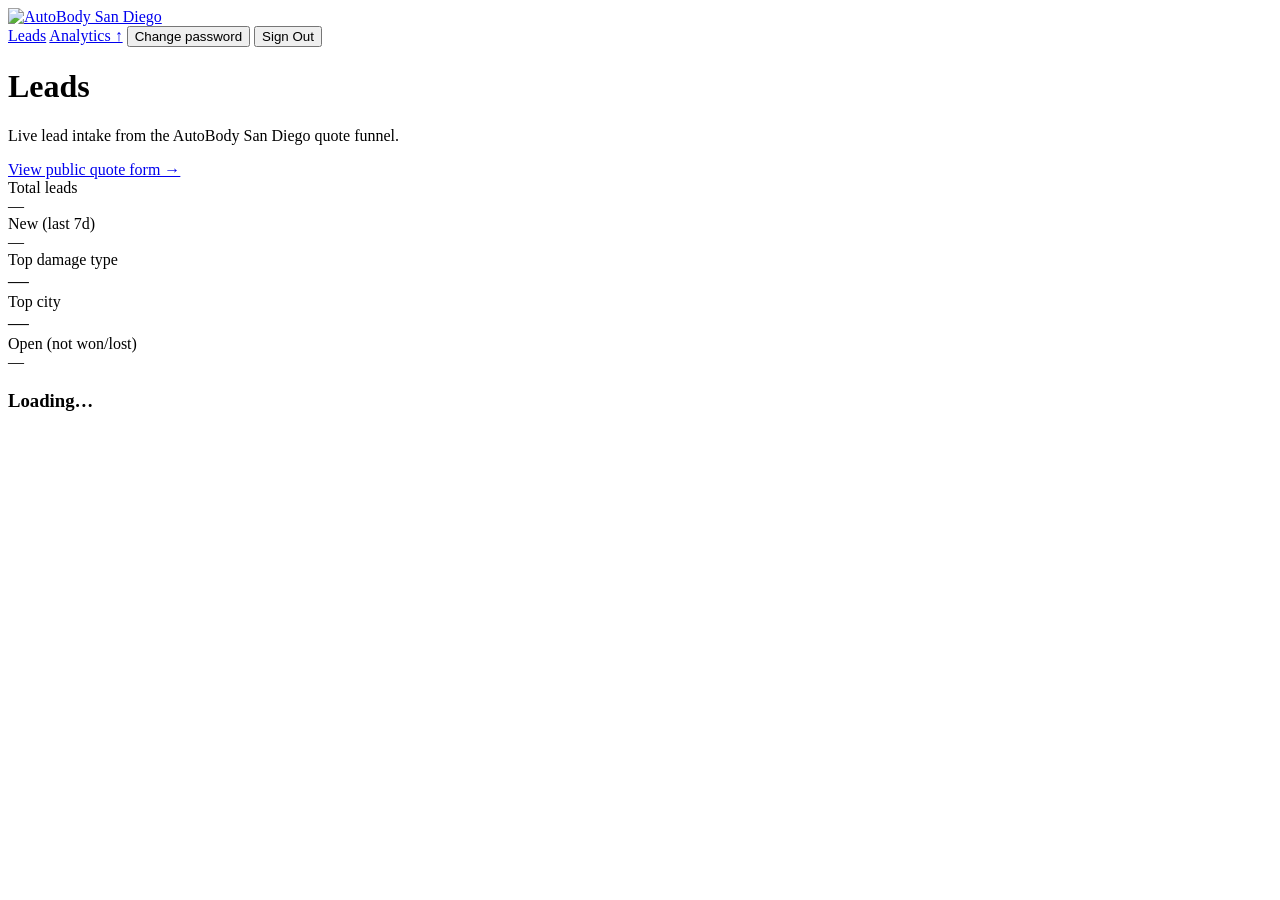
==== admin/index.html @ 8725b18b "Add Change Password to admin nav So David can rotate the temp password after signing in. Uses Supaba" ====
<!DOCTYPE html>
<html lang="en">
<head>
  <meta charset="UTF-8">
  <meta name="viewport" content="width=device-width, initial-scale=1">
  <title>Admin Dashboard | AutoBody San Diego</title>
  <meta name="robots" content="noindex, nofollow">
  <meta name="theme-color" content="#050505">
  <link rel="icon" type="image/png" href="/assets/favicon.png">
  <link rel="preconnect" href="https://fonts.googleapis.com">
  <link rel="preconnect" href="https://fonts.gstatic.com" crossorigin>
  <link href="https://fonts.googleapis.com/css2?family=Rajdhani:wght@500;600;700&family=DM+Sans:wght@400;500;600;700&family=JetBrains+Mono:wght@400;500&display=swap" rel="stylesheet">
  <link rel="stylesheet" href="/assets/styles.css">
  <link rel="stylesheet" href="/assets/admin.css">
  <script src="https://cdn.jsdelivr.net/npm/@supabase/supabase-js@2"></script>
  <script src="/assets/supabase-config.js"></script>
  <script src="/assets/admin.js"></script>
</head>
<body class="admin-body">
  <div class="admin-shell">
    <header class="admin-bar">
      <div class="wrap admin-bar-row">
        <a href="/" title="View public site"><img src="/assets/header-logo.png" alt="AutoBody San Diego" class="cmd-logo" width="180" height="46"></a>
        <nav class="admin-bar-nav">
          <a href="/admin/">Leads</a>
          <a href="https://vercel.com/light-house-wall-of-sea/autobodysandiego-com/analytics" target="_blank" rel="noopener">Analytics &uarr;</a>
          <span id="user-email" class="admin-bar-email"></span>
          <button id="change-pw">Change password</button>
          <button id="sign-out">Sign Out</button>
        </nav>
      </div>
    </header>

    <main class="admin-main">
      <div class="wrap">
        <div class="admin-page-head">
          <div>
            <h1>Leads</h1>
            <p>Live lead intake from the AutoBody San Diego quote funnel.</p>
          </div>
          <a class="btn btn-ghost" href="/get-a-quote" target="_blank" rel="noopener">View public quote form &rarr;</a>
        </div>

        <div class="stat-grid" id="stat-grid">
          <div class="stat-card"><div class="stat-label">Total leads</div><div class="stat-value" id="stat-total">—</div></div>
          <div class="stat-card"><div class="stat-label">New (last 7d)</div><div class="stat-value" id="stat-week">—</div></div>
          <div class="stat-card"><div class="stat-label">Top damage type</div><div class="stat-value" id="stat-damage" style="font-size: 1.3rem;">—</div></div>
          <div class="stat-card"><div class="stat-label">Top city</div><div class="stat-value" id="stat-city" style="font-size: 1.3rem;">—</div></div>
          <div class="stat-card"><div class="stat-label">Open (not won/lost)</div><div class="stat-value" id="stat-open">—</div></div>
        </div>

        <div class="filter-row" id="filter-row"></div>

        <div class="lead-table-wrap" id="table-wrap">
          <div class="empty-state"><h3>Loading…</h3></div>
        </div>
      </div>
    </main>
  </div>

  <script>
    (function () {
      var sb = window.sb;

      var STATUSES = ['all', 'new', 'contacted', 'need_more_photos', 'needs_inspection', 'quoted', 'scheduled', 'won', 'lost', 'bad_lead', 'out_of_area'];
      var currentFilter = 'all';
      var allLeads = [];

      function statusCount(rows, status) {
        return rows.reduce(function (acc, r) { return acc + (r.status === status ? 1 : 0); }, 0);
      }

      function topCounter(rows, field, formatter) {
        var counts = {};
        rows.forEach(function (r) {
          var k = r[field];
          if (!k) return;
          counts[k] = (counts[k] || 0) + 1;
        });
        var top = Object.entries(counts).sort(function (a, b) { return b[1] - a[1]; })[0];
        if (!top) return '—';
        return (formatter ? formatter(top[0]) : top[0]) + '  (' + top[1] + ')';
      }

      function renderStats() {
        var total = allLeads.length;
        document.getElementById('stat-total').textContent = total;
        var weekAgo = new Date(Date.now() - 7 * 86400 * 1000);
        var week = allLeads.filter(function (r) { return new Date(r.created_at) > weekAgo; }).length;
        document.getElementById('stat-week').textContent = week;
        document.getElementById('stat-damage').textContent = topCounter(allLeads, 'damage_type', window.AdminFmt.damageLabel);
        document.getElementById('stat-city').textContent = topCounter(allLeads, 'city');
        var openCount = allLeads.filter(function (r) {
          return r.status !== 'won' && r.status !== 'lost' && r.status !== 'bad_lead';
        }).length;
        document.getElementById('stat-open').textContent = openCount;
      }

      function renderFilters() {
        var row = document.getElementById('filter-row');
        row.innerHTML = STATUSES.map(function (s) {
          var count = s === 'all' ? allLeads.length : statusCount(allLeads, s);
          var label = s === 'all' ? 'All' : window.AdminFmt.statusLabel(s);
          return '<button class="filter-pill ' + (s === currentFilter ? 'active' : '') + '" data-status="' + s + '">'
            + label + ' <span class="count">' + count + '</span></button>';
        }).join('');
        row.querySelectorAll('.filter-pill').forEach(function (btn) {
          btn.addEventListener('click', function () {
            currentFilter = btn.dataset.status;
            renderFilters();
            renderTable();
          });
        });
      }

      function renderTable() {
        var rows = currentFilter === 'all'
          ? allLeads
          : allLeads.filter(function (r) { return r.status === currentFilter; });

        var wrap = document.getElementById('table-wrap');
        if (!rows.length) {
          wrap.innerHTML = '<div class="empty-state"><h3>No leads ' +
            (currentFilter === 'all' ? 'yet' : 'in this status') + '.</h3>' +
            '<p>When customers submit the quote form, they\'ll appear here.</p></div>';
          return;
        }

        var html = '<table class="lead-table"><thead><tr>' +
          '<th>Name &amp; Vehicle</th>' +
          '<th>Damage</th>' +
          '<th>City</th>' +
          '<th>Status</th>' +
          '<th>Received</th>' +
        '</tr></thead><tbody>';
        rows.forEach(function (lead) {
          html += '<tr class="row-link" data-id="' + lead.id + '">' +
            '<td><span class="name">' + escape(lead.name || 'Unknown') + '</span>' +
              '<span class="meta">' + escape(window.AdminFmt.vehicleString(lead)) +
              (lead.phone ? ' &middot; ' + escape(lead.phone) : '') + '</span></td>' +
            '<td><span class="damage-badge">' + escape(window.AdminFmt.damageLabel(lead.damage_type)) + '</span></td>' +
            '<td>' + escape(lead.city || '—') + '</td>' +
            '<td>' + window.AdminFmt.statusBadge(lead.status) + '</td>' +
            '<td><span class="when">' + escape(window.AdminFmt.relativeDate(lead.created_at)) + '</span></td>' +
          '</tr>';
        });
        html += '</tbody></table>';
        wrap.innerHTML = html;

        wrap.querySelectorAll('tr.row-link').forEach(function (tr) {
          tr.addEventListener('click', function () {
            window.location.href = '/admin/lead?id=' + tr.dataset.id;
          });
        });
      }

      function escape(s) {
        if (s == null) return '';
        return String(s).replace(/[&<>"']/g, function (c) {
          return { '&': '&amp;', '<': '&lt;', '>': '&gt;', '"': '&quot;', "'": '&#39;' }[c];
        });
      }

      async function init() {
        var session = await window.AdminAuth.require();
        if (!session) return;

        document.getElementById('user-email').textContent = session.user.email || '';
        document.getElementById('sign-out').addEventListener('click', window.AdminAuth.signOut);
        document.getElementById('change-pw').addEventListener('click', async function () {
          var pw = prompt('Enter a new password (8+ characters):');
          if (!pw) return;
          if (pw.length < 8) { window.AdminToast('Password must be at least 8 characters.', true); return; }
          var u = await sb.auth.updateUser({ password: pw });
          if (u.error) { window.AdminToast('Couldn\'t change password: ' + u.error.message, true); return; }
          window.AdminToast('Password updated.');
        });

        var r = await sb.from('leads').select('*').order('created_at', { ascending: false });
        if (r.error) {
          document.getElementById('table-wrap').innerHTML =
            '<div class="empty-state"><h3>Couldn\'t load leads.</h3><p>' + escape(r.error.message) + '</p></div>';
          return;
        }
        allLeads = r.data || [];
        renderStats();
        renderFilters();
        renderTable();
      }

      init();
    })();
  </script>
</body>
</html>
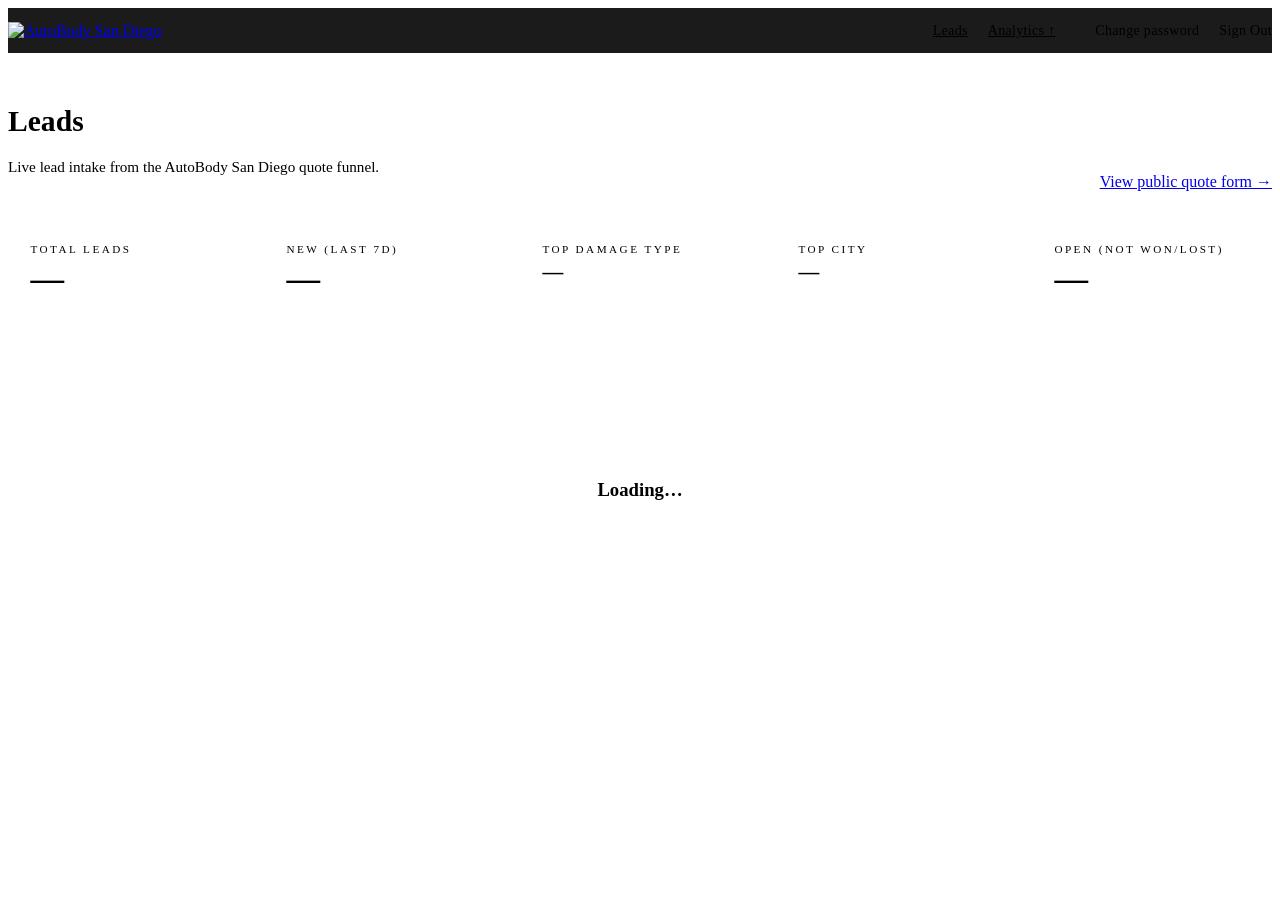
==== commit ed493dc0: "Awesome signup experience: single-tab, no email link, branded welcome Honest about the tradeoff: for" ====
--- a/admin/index.html
+++ b/admin/index.html
@@ -58,6 +58,25 @@
     </main>
   </div>
 
+  <!-- Welcome modal — shown once after fresh signup -->
+  <div class="welcome-overlay" id="welcome-overlay" role="dialog" aria-modal="true" aria-labelledby="welcome-h1">
+    <div class="welcome-card">
+      <button class="welcome-close" id="welcome-close" aria-label="Close welcome">&times;</button>
+      <div class="welcome-check" aria-hidden="true">&#10003;</div>
+      <p class="welcome-eyebrow">Admin Portal &middot; Provisioned</p>
+      <h1 class="welcome-h1" id="welcome-h1">Welcome to the AutoBody <span class="accent">San Diego</span> command center.</h1>
+      <p class="welcome-sub">Your portal is live. Leads from the quote funnel will land here in real time the moment customers submit photos.</p>
+      <ul class="welcome-list">
+        <li><span class="dot">1</span><span><strong style="color:var(--concrete);">Lead inbox</strong> &mdash; every new repair request sorted by damage type, status, and city.</span></li>
+        <li><span class="dot">2</span><span><strong style="color:var(--concrete);">Photo-first detail view</strong> &mdash; click any lead to see the customer's photos, vehicle info, and what happened.</span></li>
+        <li><span class="dot">3</span><span><strong style="color:var(--concrete);">Reply via Gmail</strong> &mdash; one click opens Gmail compose with the customer's email prefilled.</span></li>
+      </ul>
+      <div class="welcome-actions">
+        <button class="btn btn-primary btn-lg" id="welcome-tour">View my leads &rarr;</button>
+      </div>
+    </div>
+  </div>
+
   <script>
     (function () {
       var sb = window.sb;
@@ -161,12 +180,34 @@
         });
       }
 
+      function maybeShowWelcome() {
+        var params = new URLSearchParams(window.location.search);
+        if (params.get('welcome') !== '1') return;
+        var overlay = document.getElementById('welcome-overlay');
+        var closeBtn = document.getElementById('welcome-close');
+        var tourBtn = document.getElementById('welcome-tour');
+        function dismiss() {
+          overlay.classList.remove('show');
+          // Clean up the URL so refreshing doesn't reopen the modal
+          var clean = window.location.pathname;
+          window.history.replaceState({}, '', clean);
+        }
+        // Stagger the overlay reveal so it reads as a moment, not a flash
+        setTimeout(function () { overlay.classList.add('show'); }, 250);
+        closeBtn.addEventListener('click', dismiss);
+        tourBtn.addEventListener('click', dismiss);
+        overlay.addEventListener('click', function (e) {
+          if (e.target === overlay) dismiss();
+        });
+      }
+
       async function init() {
         var session = await window.AdminAuth.require();
         if (!session) return;
 
         document.getElementById('user-email').textContent = session.user.email || '';
         document.getElementById('sign-out').addEventListener('click', window.AdminAuth.signOut);
+        maybeShowWelcome();
         document.getElementById('change-pw').addEventListener('click', async function () {
           var pw = prompt('Enter a new password (8+ characters):');
           if (!pw) return;
--- a/assets/admin.css
+++ b/assets/admin.css
@@ -0,0 +1,355 @@
+/* ============================================================
+   ADMIN — auth + dashboard styles
+   ============================================================ */
+
+.admin-body { min-height: 100vh; background: var(--bg); }
+
+/* Auth (login) layout */
+.admin-auth-wrap {
+  min-height: 100vh;
+  display: flex; flex-direction: column;
+  align-items: center; justify-content: center;
+  padding: 2rem 1.5rem;
+}
+.admin-card {
+  width: 100%; max-width: 440px;
+  background: var(--steel); border: 1px solid var(--line);
+  border-radius: var(--radius-lg); padding: 2.25rem;
+}
+.admin-h1 {
+  font-size: 1.5rem; margin-bottom: 0.4rem; color: var(--concrete);
+}
+.admin-sub { color: var(--muted); margin-bottom: 1.5rem; font-size: 0.96rem; }
+.admin-form { display: grid; gap: 1rem; }
+.admin-msg {
+  margin-top: 0.85rem; font-size: 0.88rem;
+  font-family: var(--mono); letter-spacing: 0.04em;
+}
+.admin-help {
+  margin-top: 1.5rem; padding-top: 1.25rem;
+  border-top: 1px solid var(--line);
+  font-size: 0.85rem; color: var(--muted-soft); line-height: 1.6;
+}
+.admin-help code {
+  background: rgba(0,157,255,0.08); color: var(--accent-bright);
+  padding: 0.15em 0.4em; border-radius: 2px; font-family: var(--mono); font-size: 0.85em;
+}
+.admin-footer-link {
+  margin-top: 1.5rem; color: var(--muted-soft); font-size: 0.85rem;
+  font-family: var(--mono); letter-spacing: 0.12em; text-transform: uppercase;
+}
+.admin-footer-link:hover { color: var(--accent-bright); }
+
+/* Admin shell (dashboard + lead detail) */
+.admin-shell { display: grid; grid-template-rows: auto 1fr; min-height: 100vh; }
+.admin-bar {
+  position: sticky; top: 0; z-index: 60;
+  background: rgba(8,8,8,0.92);
+  backdrop-filter: saturate(180%) blur(14px);
+  -webkit-backdrop-filter: saturate(180%) blur(14px);
+  border-bottom: 1px solid var(--line);
+}
+.admin-bar-row {
+  display: flex; align-items: center; gap: 1rem;
+  padding: 0.85rem 0;
+}
+.admin-bar .cmd-logo { height: 38px; }
+.admin-bar-nav { display: flex; align-items: center; gap: 1.25rem; margin-left: auto; }
+.admin-bar-nav a, .admin-bar-nav button {
+  font-size: 0.88rem; color: var(--concrete-soft);
+  font-family: var(--display); font-weight: 500;
+  letter-spacing: 0.02em; cursor: pointer;
+  background: none; border: 0; padding: 0;
+  transition: color 0.12s;
+}
+.admin-bar-nav a:hover, .admin-bar-nav button:hover { color: var(--accent-bright); }
+.admin-bar-email {
+  font-family: var(--mono); font-size: 0.75rem;
+  letter-spacing: 0.1em; color: var(--muted-soft);
+}
+
+/* Dashboard layout */
+.admin-main { padding: 2rem 0 5rem; }
+.admin-page-head {
+  display: flex; align-items: end; justify-content: space-between;
+  gap: 1rem; margin-bottom: 2rem; flex-wrap: wrap;
+}
+.admin-page-head h1 { font-size: 1.85rem; }
+.admin-page-head p { color: var(--muted); font-size: 0.95rem; margin-top: 0.35rem; }
+
+/* Stat cards */
+.stat-grid {
+  display: grid; grid-template-columns: repeat(auto-fit, minmax(180px, 1fr));
+  gap: 1rem; margin-bottom: 2.5rem;
+}
+.stat-card {
+  background: var(--steel); border: 1px solid var(--line);
+  border-radius: var(--radius-lg); padding: 1.25rem 1.4rem;
+}
+.stat-label {
+  font-family: var(--mono); font-size: 0.7rem;
+  letter-spacing: 0.22em; text-transform: uppercase; color: var(--muted-soft);
+}
+.stat-value {
+  font-family: var(--display); font-weight: 700;
+  font-size: 2.1rem; color: var(--concrete);
+  margin-top: 0.45rem; line-height: 1;
+}
+.stat-delta {
+  font-family: var(--mono); font-size: 0.78rem;
+  color: var(--accent-bright); margin-top: 0.4rem;
+  letter-spacing: 0.04em;
+}
+
+/* Filter pills */
+.filter-row {
+  display: flex; flex-wrap: wrap; gap: 0.5rem;
+  margin-bottom: 1.25rem; padding-bottom: 1.25rem;
+  border-bottom: 1px solid var(--line);
+}
+.filter-pill {
+  background: var(--steel); border: 1px solid var(--line);
+  border-radius: 999px; padding: 0.4rem 0.85rem;
+  font-size: 0.82rem; cursor: pointer; color: var(--concrete-soft);
+  transition: all 0.12s; font-family: var(--mono); letter-spacing: 0.06em;
+}
+.filter-pill:hover { border-color: var(--line-bright); }
+.filter-pill.active {
+  background: rgba(0,157,255,0.08); border-color: var(--accent);
+  color: var(--accent-bright);
+}
+.filter-pill .count {
+  margin-left: 0.5rem; color: var(--muted-soft);
+}
+.filter-pill.active .count { color: var(--accent-bright); }
+
+/* Lead list table */
+.lead-table-wrap {
+  background: var(--steel); border: 1px solid var(--line);
+  border-radius: var(--radius-lg); overflow: hidden;
+}
+.lead-table {
+  width: 100%; border-collapse: collapse;
+  font-size: 0.92rem;
+}
+.lead-table th {
+  text-align: left; padding: 0.85rem 1rem;
+  font-family: var(--mono); font-size: 0.72rem;
+  letter-spacing: 0.16em; text-transform: uppercase;
+  color: var(--muted-soft);
+  border-bottom: 1px solid var(--line);
+  background: rgba(255,255,255,0.015);
+}
+.lead-table td {
+  padding: 1rem; border-bottom: 1px solid var(--line);
+  color: var(--concrete-soft); vertical-align: top;
+}
+.lead-table tr:last-child td { border-bottom: 0; }
+.lead-table tr.row-link:hover { background: rgba(0,157,255,0.04); cursor: pointer; }
+.lead-table .name { color: var(--concrete); font-weight: 600; }
+.lead-table .meta {
+  display: block; color: var(--muted-soft); font-size: 0.82rem; margin-top: 0.2rem;
+}
+.lead-table .when {
+  font-family: var(--mono); font-size: 0.78rem; color: var(--muted-soft);
+  letter-spacing: 0.04em;
+}
+
+/* Status badge */
+.status-badge {
+  display: inline-flex; align-items: center; gap: 0.4rem;
+  padding: 0.25rem 0.65rem; border-radius: 999px;
+  font-family: var(--mono); font-size: 0.7rem;
+  letter-spacing: 0.12em; text-transform: uppercase;
+  border: 1px solid;
+}
+.status-badge::before {
+  content: ''; width: 6px; height: 6px; border-radius: 999px;
+  background: currentColor;
+}
+.status-new        { color: var(--accent-bright); border-color: var(--accent); background: rgba(0,157,255,0.06); }
+.status-contacted  { color: #ffb84f; border-color: #ffb84f; background: rgba(255,184,79,0.06); }
+.status-need_more_photos { color: #b78bff; border-color: #b78bff; background: rgba(183,139,255,0.06); }
+.status-needs_inspection { color: #b78bff; border-color: #b78bff; background: rgba(183,139,255,0.06); }
+.status-quoted     { color: #6cd2ff; border-color: #6cd2ff; background: rgba(108,210,255,0.06); }
+.status-scheduled  { color: #6cd2ff; border-color: #6cd2ff; background: rgba(108,210,255,0.06); }
+.status-won        { color: #5ee5a4; border-color: #5ee5a4; background: rgba(94,229,164,0.08); }
+.status-lost       { color: var(--danger-bright); border-color: var(--danger-bright); background: rgba(255,72,72,0.06); }
+.status-bad_lead   { color: var(--muted-soft); border-color: var(--muted-soft); background: rgba(155,164,178,0.06); }
+.status-out_of_area { color: var(--muted-soft); border-color: var(--muted-soft); background: rgba(155,164,178,0.06); }
+
+.damage-badge {
+  display: inline-block; padding: 0.2rem 0.55rem;
+  border-radius: var(--radius);
+  font-family: var(--mono); font-size: 0.7rem;
+  letter-spacing: 0.1em; text-transform: uppercase;
+  background: rgba(255,255,255,0.04);
+  color: var(--concrete-soft);
+  border: 1px solid var(--line);
+}
+
+.empty-state {
+  padding: 4rem 2rem; text-align: center;
+  color: var(--muted);
+}
+.empty-state h3 { color: var(--concrete); margin-bottom: 0.4rem; }
+
+/* Lead detail */
+.detail-grid {
+  display: grid; grid-template-columns: minmax(0, 1.4fr) minmax(0, 1fr);
+  gap: 2rem;
+}
+@media (max-width: 960px) { .detail-grid { grid-template-columns: 1fr; } }
+
+.detail-card {
+  background: var(--steel); border: 1px solid var(--line);
+  border-radius: var(--radius-lg); padding: 1.75rem;
+}
+.detail-card + .detail-card { margin-top: 1.5rem; }
+.detail-card h2 {
+  font-size: 1.05rem; margin-bottom: 1.25rem;
+  font-family: var(--mono); letter-spacing: 0.16em;
+  text-transform: uppercase; color: var(--accent-bright);
+}
+.kv { display: grid; grid-template-columns: max-content 1fr; gap: 0.4rem 1.25rem; }
+.kv dt {
+  font-family: var(--mono); font-size: 0.72rem;
+  letter-spacing: 0.14em; text-transform: uppercase;
+  color: var(--muted-soft); padding-top: 0.3rem;
+}
+.kv dd { color: var(--concrete-soft); font-size: 0.96rem; }
+.kv dd.empty { color: var(--muted-soft); font-style: italic; }
+.kv a { color: var(--accent-bright); }
+.kv a:hover { text-decoration: underline; }
+
+.what-happened {
+  background: var(--bg); border: 1px solid var(--line);
+  border-radius: var(--radius); padding: 1rem;
+  white-space: pre-wrap; color: var(--concrete-soft);
+  font-size: 0.95rem; line-height: 1.6;
+}
+
+.photo-grid {
+  display: grid; grid-template-columns: repeat(auto-fit, minmax(140px, 1fr));
+  gap: 0.75rem;
+}
+.photo-tile {
+  position: relative; aspect-ratio: 1; overflow: hidden;
+  border-radius: var(--radius); border: 1px solid var(--line);
+  background: var(--bg);
+}
+.photo-tile img { width: 100%; height: 100%; object-fit: cover; }
+.photo-tile a {
+  position: absolute; inset: 0;
+}
+
+.action-block { display: grid; gap: 0.75rem; }
+.action-block label {
+  font-family: var(--mono); font-size: 0.72rem;
+  letter-spacing: 0.14em; text-transform: uppercase; color: var(--muted-soft);
+}
+.action-block select, .action-block textarea {
+  width: 100%; padding: 0.75rem 0.9rem;
+  background: var(--bg); border: 1px solid var(--line-bright);
+  border-radius: var(--radius); color: var(--concrete);
+  font: inherit;
+}
+.action-block select:focus, .action-block textarea:focus {
+  outline: none; border-color: var(--accent);
+}
+
+.toast {
+  position: fixed; bottom: 1.5rem; right: 1.5rem;
+  background: var(--steel); border: 1px solid var(--accent);
+  color: var(--accent-bright);
+  padding: 0.9rem 1.2rem; border-radius: var(--radius);
+  font-family: var(--mono); font-size: 0.85rem;
+  box-shadow: 0 12px 32px rgba(0,0,0,0.5);
+  opacity: 0; transform: translateY(8px); transition: all 0.18s;
+  z-index: 100;
+}
+.toast.show { opacity: 1; transform: translateY(0); }
+.toast.error { border-color: var(--danger-bright); color: var(--danger-bright); }
+
+/* Welcome modal — first-login celebration */
+.welcome-overlay {
+  position: fixed; inset: 0; z-index: 200;
+  background: rgba(0,0,0,0.72);
+  backdrop-filter: blur(8px);
+  -webkit-backdrop-filter: blur(8px);
+  display: flex; align-items: center; justify-content: center;
+  padding: 1.5rem;
+  opacity: 0; pointer-events: none;
+  transition: opacity 0.22s;
+}
+.welcome-overlay.show { opacity: 1; pointer-events: auto; }
+.welcome-card {
+  width: 100%; max-width: 520px;
+  background: linear-gradient(180deg, var(--steel) 0%, var(--soft) 100%);
+  border: 1px solid var(--accent);
+  border-radius: var(--radius-lg);
+  padding: 2.5rem 2.25rem;
+  box-shadow: 0 30px 80px rgba(0,0,0,0.6), 0 0 0 1px rgba(0,157,255,0.15);
+  position: relative;
+  transform: translateY(12px) scale(0.985);
+  transition: transform 0.32s cubic-bezier(0.2, 0.8, 0.25, 1);
+}
+.welcome-overlay.show .welcome-card { transform: translateY(0) scale(1); }
+.welcome-check {
+  width: 64px; height: 64px;
+  margin: 0 auto 1.25rem;
+  background: rgba(0,157,255,0.14);
+  border: 2px solid var(--accent);
+  border-radius: 999px;
+  display: flex; align-items: center; justify-content: center;
+  color: var(--accent-bright);
+  font-family: var(--mono); font-size: 2rem;
+  animation: welcome-pop 0.5s 0.1s both cubic-bezier(0.2, 1.4, 0.4, 1);
+}
+@keyframes welcome-pop {
+  0% { transform: scale(0); opacity: 0; }
+  60% { transform: scale(1.12); opacity: 1; }
+  100% { transform: scale(1); }
+}
+.welcome-eyebrow {
+  text-align: center; margin: 0 0 0.4rem;
+  color: var(--accent-bright); font-family: var(--mono);
+  font-size: 0.72rem; letter-spacing: 0.24em;
+  text-transform: uppercase; font-weight: 600;
+}
+.welcome-h1 {
+  text-align: center; margin: 0 0 0.6rem;
+  font-size: 1.7rem; line-height: 1.15;
+}
+.welcome-sub {
+  text-align: center; color: var(--muted);
+  font-size: 1rem; line-height: 1.5;
+  margin: 0 auto 1.75rem; max-width: 380px;
+}
+.welcome-list {
+  list-style: none; padding: 0; margin: 0 0 1.75rem;
+  display: grid; gap: 0.85rem;
+}
+.welcome-list li {
+  display: flex; gap: 0.85rem; align-items: flex-start;
+  color: var(--concrete-soft); font-size: 0.95rem; line-height: 1.5;
+}
+.welcome-list li .dot {
+  flex: 0 0 24px; width: 24px; height: 24px; border-radius: 999px;
+  background: rgba(0,157,255,0.12);
+  color: var(--accent-bright);
+  display: inline-flex; align-items: center; justify-content: center;
+  font-family: var(--mono); font-size: 0.72rem;
+}
+.welcome-actions { display: flex; gap: 0.6rem; }
+.welcome-actions .btn { flex: 1; justify-content: center; }
+.welcome-close {
+  position: absolute; top: 1rem; right: 1rem;
+  width: 32px; height: 32px;
+  background: transparent; border: 1px solid var(--line-bright);
+  border-radius: var(--radius); cursor: pointer;
+  color: var(--muted-soft); font-family: var(--mono); font-size: 1.1rem;
+  display: flex; align-items: center; justify-content: center;
+  transition: all 0.12s;
+}
+.welcome-close:hover { color: var(--concrete); border-color: var(--concrete); }
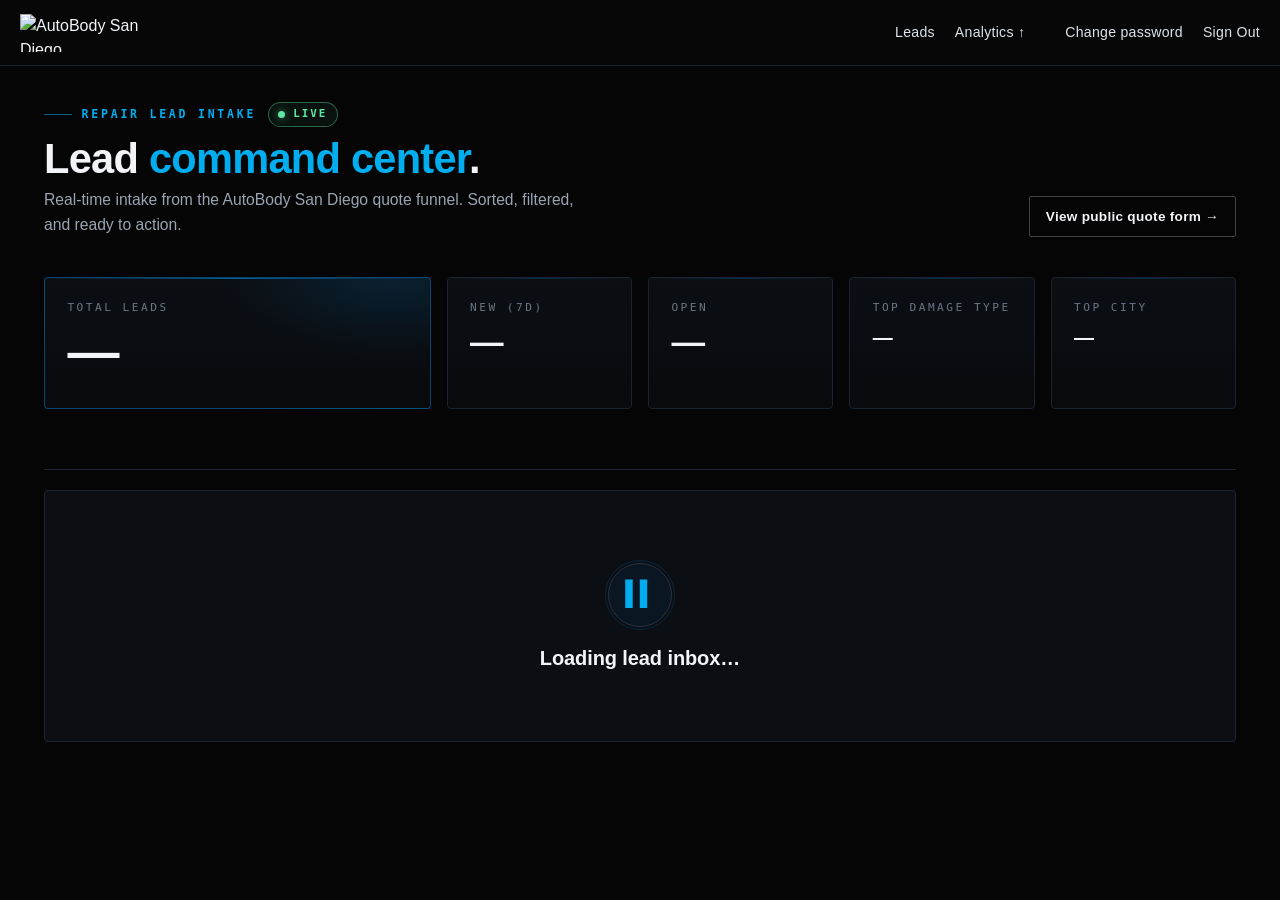
==== commit c4a6ceac: "Dashboard visual upgrade — command center DNA Brings the /admin/ dashboard up to the locked AutoBody" ====
--- a/admin/index.html
+++ b/admin/index.html
@@ -35,24 +35,47 @@
       <div class="wrap">
         <div class="admin-page-head">
           <div>
-            <h1>Leads</h1>
-            <p>Live lead intake from the AutoBody San Diego quote funnel.</p>
-          </div>
-          <a class="btn btn-ghost" href="/get-a-quote" target="_blank" rel="noopener">View public quote form &rarr;</a>
+            <div class="admin-eyebrow-row">
+              <span class="admin-eyebrow-label">Repair Lead Intake</span>
+              <span class="admin-live-pill"><span class="admin-live-dot"></span>Live</span>
+            </div>
+            <h1>Lead <span class="accent">command center</span>.</h1>
+            <p>Real-time intake from the AutoBody San Diego quote funnel. Sorted, filtered, and ready to action.</p>
+          </div>
+          <a class="btn btn-ghost btn-sm" href="/get-a-quote" target="_blank" rel="noopener">View public quote form &rarr;</a>
         </div>
 
         <div class="stat-grid" id="stat-grid">
-          <div class="stat-card"><div class="stat-label">Total leads</div><div class="stat-value" id="stat-total">—</div></div>
-          <div class="stat-card"><div class="stat-label">New (last 7d)</div><div class="stat-value" id="stat-week">—</div></div>
-          <div class="stat-card"><div class="stat-label">Top damage type</div><div class="stat-value" id="stat-damage" style="font-size: 1.3rem;">—</div></div>
-          <div class="stat-card"><div class="stat-label">Top city</div><div class="stat-value" id="stat-city" style="font-size: 1.3rem;">—</div></div>
-          <div class="stat-card"><div class="stat-label">Open (not won/lost)</div><div class="stat-value" id="stat-open">—</div></div>
+          <div class="stat-card stat-card--hero">
+            <div class="stat-label">Total leads</div>
+            <div class="stat-value" id="stat-total">—</div>
+            <div class="stat-delta" id="stat-trend"></div>
+          </div>
+          <div class="stat-card">
+            <div class="stat-label">New (7d)</div>
+            <div class="stat-value" id="stat-week">—</div>
+          </div>
+          <div class="stat-card">
+            <div class="stat-label">Open</div>
+            <div class="stat-value" id="stat-open">—</div>
+          </div>
+          <div class="stat-card">
+            <div class="stat-label">Top damage type</div>
+            <div class="stat-value stat-value--text" id="stat-damage">—</div>
+          </div>
+          <div class="stat-card">
+            <div class="stat-label">Top city</div>
+            <div class="stat-value stat-value--text" id="stat-city">—</div>
+          </div>
         </div>
 
         <div class="filter-row" id="filter-row"></div>
 
         <div class="lead-table-wrap" id="table-wrap">
-          <div class="empty-state"><h3>Loading…</h3></div>
+          <div class="empty-state">
+            <div class="empty-state-icon">&#9612;&#9612;</div>
+            <h3>Loading lead inbox&hellip;</h3>
+          </div>
         </div>
       </div>
     </main>
@@ -89,7 +112,7 @@
         return rows.reduce(function (acc, r) { return acc + (r.status === status ? 1 : 0); }, 0);
       }
 
-      function topCounter(rows, field, formatter) {
+      function topCounterHtml(rows, field, formatter) {
         var counts = {};
         rows.forEach(function (r) {
           var k = r[field];
@@ -97,8 +120,9 @@
           counts[k] = (counts[k] || 0) + 1;
         });
         var top = Object.entries(counts).sort(function (a, b) { return b[1] - a[1]; })[0];
-        if (!top) return '—';
-        return (formatter ? formatter(top[0]) : top[0]) + '  (' + top[1] + ')';
+        if (!top) return '<span style="color:var(--muted-soft);">—</span>';
+        var label = formatter ? formatter(top[0]) : top[0];
+        return escape(label) + '<span class="stat-value-count">' + top[1] + '</span>';
       }
 
       function renderStats() {
@@ -107,12 +131,19 @@
         var weekAgo = new Date(Date.now() - 7 * 86400 * 1000);
         var week = allLeads.filter(function (r) { return new Date(r.created_at) > weekAgo; }).length;
         document.getElementById('stat-week').textContent = week;
-        document.getElementById('stat-damage').textContent = topCounter(allLeads, 'damage_type', window.AdminFmt.damageLabel);
-        document.getElementById('stat-city').textContent = topCounter(allLeads, 'city');
+        document.getElementById('stat-damage').innerHTML = topCounterHtml(allLeads, 'damage_type', window.AdminFmt.damageLabel);
+        document.getElementById('stat-city').innerHTML = topCounterHtml(allLeads, 'city');
         var openCount = allLeads.filter(function (r) {
           return r.status !== 'won' && r.status !== 'lost' && r.status !== 'bad_lead';
         }).length;
         document.getElementById('stat-open').textContent = openCount;
+        // Trend line on the hero card
+        var trendEl = document.getElementById('stat-trend');
+        if (trendEl) {
+          if (total === 0) trendEl.textContent = '';
+          else if (week === 0) trendEl.textContent = 'No new leads this week';
+          else trendEl.textContent = '+' + week + ' in the last 7 days';
+        }
       }
 
       function renderFilters() {
@@ -139,12 +170,27 @@
 
         var wrap = document.getElementById('table-wrap');
         if (!rows.length) {
-          wrap.innerHTML = '<div class="empty-state"><h3>No leads ' +
-            (currentFilter === 'all' ? 'yet' : 'in this status') + '.</h3>' +
-            '<p>When customers submit the quote form, they\'ll appear here.</p></div>';
+          var heading, body, cta;
+          if (currentFilter === 'all') {
+            heading = 'Inbox is empty.';
+            body = 'Repair requests from <code style="color:var(--accent-bright);font-family:var(--mono);">/get-a-quote</code> land here in real time. Try submitting one yourself to see how it looks.';
+            cta = '<a class="btn btn-ghost btn-sm" href="/get-a-quote" target="_blank" rel="noopener">Open public quote form &rarr;</a>';
+          } else {
+            heading = 'Nothing in this status.';
+            body = 'No leads currently labeled <strong style="color:var(--concrete);">' + escape(window.AdminFmt.statusLabel(currentFilter)) + '</strong>.';
+            cta = '';
+          }
+          wrap.innerHTML =
+            '<div class="empty-state">' +
+              '<div class="empty-state-icon">&#9658;</div>' +
+              '<h3>' + escape(heading) + '</h3>' +
+              '<p>' + body + '</p>' +
+              cta +
+            '</div>';
           return;
         }
 
+        var hourAgo = Date.now() - 3600 * 1000;
         var html = '<table class="lead-table"><thead><tr>' +
           '<th>Name &amp; Vehicle</th>' +
           '<th>Damage</th>' +
@@ -153,8 +199,12 @@
           '<th>Received</th>' +
         '</tr></thead><tbody>';
         rows.forEach(function (lead) {
+          var photoCount = (lead.photo_paths && lead.photo_paths.length) || 0;
+          var isFresh = new Date(lead.created_at).getTime() > hourAgo;
           html += '<tr class="row-link" data-id="' + lead.id + '">' +
             '<td><span class="name">' + escape(lead.name || 'Unknown') + '</span>' +
+              (isFresh ? '<span class="fresh-chip">New</span>' : '') +
+              (photoCount > 0 ? '<span class="photo-chip">' + photoCount + ' photo' + (photoCount === 1 ? '' : 's') + '</span>' : '') +
               '<span class="meta">' + escape(window.AdminFmt.vehicleString(lead)) +
               (lead.phone ? ' &middot; ' + escape(lead.phone) : '') + '</span></td>' +
             '<td><span class="damage-badge">' + escape(window.AdminFmt.damageLabel(lead.damage_type)) + '</span></td>' +
--- a/assets/styles.css
+++ b/assets/styles.css
@@ -0,0 +1,821 @@
+/* ============================================================
+   DESIGN TOKENS — AutoBody San Diego
+   Black command-center palette with electric blue + sparing red
+   ============================================================ */
+:root {
+  /* Locked to brand-identity.md v1 §10 */
+  --ink: #000000;
+  --bg: #050505;
+  --soft: #080A0D;
+  --steel: #0B0F14;
+  --panel: #11161D;
+  --line: #1B2230;
+  --line-bright: #2A3242;
+  --concrete: #F2F4F7;
+  --concrete-soft: #DDE3EA;
+  --muted: #9AA4B2;
+  --muted-soft: #6B7585;
+  --accent: #009DFF;
+  --accent-bright: #00AEEF;
+  --accent-dark: #007BFF;
+  --accent-deep: #0057D9;
+  --accent-glow: rgba(0,157,255,0.32);
+  --danger: #FF1E1E;
+  --danger-bright: #FF4848;
+  --serif: 'DM Sans', -apple-system, BlinkMacSystemFont, 'Segoe UI', Roboto, sans-serif;
+  --display: 'Rajdhani', 'DM Sans', -apple-system, BlinkMacSystemFont, sans-serif;
+  --mono: 'JetBrains Mono', ui-monospace, SFMono-Regular, Menlo, Consolas, monospace;
+  --container: 1240px;
+  --radius: 2px;
+  --radius-lg: 4px;
+}
+
+* { box-sizing: border-box; margin: 0; padding: 0; }
+html { scroll-behavior: smooth; }
+body {
+  font-family: var(--serif);
+  font-size: 16px;
+  line-height: 1.55;
+  color: var(--concrete);
+  background: var(--bg);
+  -webkit-font-smoothing: antialiased;
+  -moz-osx-font-smoothing: grayscale;
+}
+img, svg { max-width: 100%; display: block; }
+a { color: inherit; text-decoration: none; }
+button { font: inherit; cursor: pointer; background: none; border: 0; color: inherit; }
+
+h1, h2, h3, h4, h5, h6 {
+  font-family: var(--display);
+  font-weight: 700;
+  letter-spacing: -0.01em;
+  line-height: 1.1;
+  color: var(--concrete);
+}
+
+.wrap { max-width: var(--container); margin: 0 auto; padding: 0 1.5rem; }
+.mono { font-family: var(--mono); }
+
+/* Section utility */
+section { padding: 6rem 0; position: relative; }
+@media (max-width: 720px) { section { padding: 4rem 0; } }
+section + section { border-top: 1px solid var(--line); }
+
+.eyebrow {
+  display: inline-flex; align-items: center; gap: 0.75rem;
+  font-family: var(--mono); font-size: 0.78rem; font-weight: 500;
+  letter-spacing: 0.22em; text-transform: uppercase; color: var(--accent-bright);
+}
+.eyebrow::before {
+  content: ''; display: inline-block;
+  width: 32px; height: 1px; background: currentColor; opacity: 0.6;
+}
+
+.h2 {
+  font-family: var(--display);
+  font-size: clamp(1.85rem, 3.6vw, 2.7rem);
+  font-weight: 700; letter-spacing: -0.02em; line-height: 1.1;
+  margin-top: 0.6rem;
+}
+.lead { color: var(--muted); font-size: 1.05rem; max-width: 640px; margin-top: 0.9rem; }
+.section-head { margin-bottom: 3rem; }
+.section-head.center { text-align: center; }
+.section-head.center .lead { margin-left: auto; margin-right: auto; }
+
+/* ============================================================
+   BUTTONS
+   ============================================================ */
+.btn {
+  display: inline-flex; align-items: center; gap: 0.55rem;
+  padding: 0.9rem 1.6rem; border-radius: var(--radius);
+  font-family: var(--display);
+  font-weight: 600; font-size: 0.95rem; letter-spacing: 0.02em;
+  border: 1px solid transparent;
+  transition: transform 0.12s, background 0.15s, color 0.15s, border-color 0.15s, box-shadow 0.15s;
+  white-space: nowrap;
+}
+.btn:hover { transform: translateY(-1px); }
+.btn-primary {
+  background: var(--accent); color: #fff;
+  box-shadow: 0 6px 20px var(--accent-glow);
+}
+.btn-primary:hover { background: var(--accent-bright); box-shadow: 0 10px 28px var(--accent-glow); }
+.btn-ghost {
+  background: transparent; color: var(--concrete);
+  border-color: rgba(255,255,255,0.25);
+}
+.btn-ghost:hover { background: rgba(255,255,255,0.05); border-color: var(--concrete); }
+.btn-danger {
+  background: var(--danger); color: #fff;
+  box-shadow: 0 6px 20px rgba(255,30,30,0.28);
+}
+.btn-danger:hover { background: var(--danger-bright); }
+.btn-sm { padding: 0.55rem 1rem; font-size: 0.85rem; }
+.btn-lg { padding: 1.1rem 2rem; font-size: 1rem; }
+.btn-block { width: 100%; justify-content: center; }
+
+/* ============================================================
+   COMMAND BAR (sticky header)
+   ============================================================ */
+.cmd-bar {
+  position: sticky; top: 0; z-index: 60;
+  background: rgba(8,8,8,0.88);
+  backdrop-filter: saturate(180%) blur(14px);
+  -webkit-backdrop-filter: saturate(180%) blur(14px);
+  border-bottom: 1px solid var(--line);
+}
+.cmd-row { display: flex; align-items: center; gap: 1rem; padding: 0.85rem 0; }
+.cmd-brand {
+  display: inline-flex; align-items: center;
+  color: var(--concrete); line-height: 1;
+}
+.cmd-logo {
+  height: 46px; width: auto; display: block;
+}
+.foot-brand .cmd-logo {
+  height: 78px; margin-bottom: 0.9rem;
+}
+@media (max-width: 600px) {
+  .cmd-logo { height: 38px; }
+  .foot-brand .cmd-logo { height: 64px; }
+}
+.cmd-nav { display: flex; align-items: center; gap: 1.6rem; margin-left: auto; }
+.cmd-nav > a, .cmd-nav-toggle {
+  font-size: 0.9rem; color: var(--concrete-soft); font-weight: 500;
+  letter-spacing: 0.02em; transition: color 0.12s;
+  display: inline-flex; align-items: center; gap: 0.35rem;
+  background: none; border: 0; padding: 0; cursor: pointer;
+}
+.cmd-nav > a:hover, .cmd-nav > a.active, .cmd-nav-toggle:hover { color: var(--accent-bright); }
+.cmd-nav .btn { margin-left: 0.5rem; }
+
+/* Dropdown */
+.cmd-nav-dropdown { position: relative; }
+.cmd-nav-toggle .caret { font-size: 0.7em; color: var(--accent-bright); transition: transform 0.15s; }
+.cmd-nav-dropdown:hover .cmd-nav-toggle .caret,
+.cmd-nav-dropdown:focus-within .cmd-nav-toggle .caret { transform: rotate(180deg); }
+.cmd-nav-menu {
+  position: absolute; top: calc(100% + 0.6rem); left: -1rem;
+  display: none;
+  background: var(--soft); border: 1px solid var(--line-bright);
+  border-radius: var(--radius-lg);
+  padding: 0.5rem; min-width: 220px;
+  box-shadow: 0 18px 48px rgba(0,0,0,0.6);
+  flex-direction: column; gap: 0;
+}
+.cmd-nav-dropdown:hover .cmd-nav-menu,
+.cmd-nav-dropdown:focus-within .cmd-nav-menu { display: flex; }
+.cmd-nav-menu a {
+  padding: 0.65rem 0.85rem;
+  font-size: 0.92rem; color: var(--concrete-soft); font-weight: 500;
+  border-radius: var(--radius);
+  transition: background 0.12s, color 0.12s;
+}
+.cmd-nav-menu a:hover, .cmd-nav-menu a.active {
+  background: rgba(0,157,255,0.08); color: var(--accent-bright);
+}
+.cmd-toggle {
+  display: none; width: 38px; height: 38px; border: 1px solid var(--line-bright);
+  border-radius: var(--radius); align-items: center; justify-content: center;
+  color: var(--concrete); margin-left: auto;
+}
+.cmd-toggle span, .cmd-toggle span::before, .cmd-toggle span::after {
+  content: ''; display: block; width: 18px; height: 2px; background: currentColor; position: relative;
+}
+.cmd-toggle span::before { position: absolute; top: -6px; }
+.cmd-toggle span::after { position: absolute; top: 6px; }
+@media (max-width: 900px) {
+  .cmd-nav { display: none; position: absolute; top: 100%; left: 0; right: 0;
+    background: var(--bg); border-bottom: 1px solid var(--line);
+    flex-direction: column; gap: 0; padding: 1rem 1.5rem 1.5rem; align-items: stretch; }
+  .cmd-nav.open { display: flex; }
+  .cmd-nav > a { padding: 0.8rem 0; border-bottom: 1px solid var(--line); }
+  .cmd-nav .btn { margin: 0.75rem 0 0; justify-content: center; }
+  .cmd-toggle { display: inline-flex; }
+  /* Dropdown flattens to a labeled section on mobile */
+  .cmd-nav-dropdown { display: contents; }
+  .cmd-nav-toggle {
+    padding: 1rem 0 0.4rem; border-bottom: 0;
+    font-family: var(--mono); font-size: 0.72rem;
+    letter-spacing: 0.22em; text-transform: uppercase;
+    color: var(--muted) !important; cursor: default;
+  }
+  .cmd-nav-toggle .caret { display: none; }
+  .cmd-nav-menu {
+    position: static; display: flex !important;
+    background: transparent; border: 0; box-shadow: none;
+    padding: 0; min-width: 0;
+  }
+  .cmd-nav-menu a {
+    padding: 0.8rem 0; border-bottom: 1px solid var(--line);
+    border-radius: 0; background: transparent;
+  }
+}
+
+/* ============================================================
+   HERO
+   ============================================================ */
+.hero {
+  padding: 7rem 0 6rem;
+  background:
+    radial-gradient(60% 80% at 80% 0%, rgba(0,157,255,0.16), transparent 70%),
+    radial-gradient(50% 60% at 20% 100%, rgba(255,30,30,0.05), transparent 70%),
+    var(--bg);
+  border-bottom: 1px solid var(--line);
+  position: relative; overflow: hidden;
+}
+.hero::after {
+  /* diagonal repair-slash */
+  content: ''; position: absolute; top: 0; right: -10%;
+  width: 60%; height: 3px;
+  background: linear-gradient(90deg, transparent, var(--accent), var(--accent-bright));
+  transform: rotate(-18deg) translateY(180px);
+  filter: drop-shadow(0 0 12px var(--accent-glow));
+  pointer-events: none;
+}
+.hero-grid { display: grid; grid-template-columns: minmax(0, 1.1fr) minmax(0, 0.9fr); gap: 4rem; align-items: center; }
+@media (max-width: 980px) { .hero-grid { grid-template-columns: 1fr; gap: 2.5rem; } }
+.hero h1 {
+  font-size: clamp(2.2rem, 5.2vw, 3.6rem);
+  letter-spacing: -0.025em; line-height: 1.05;
+}
+.hero h1 .accent { color: var(--accent-bright); }
+.hero h1 .slash {
+  display: inline-block; width: 0.55em; height: 0.07em; background: var(--danger);
+  vertical-align: middle; transform: rotate(-25deg); margin: 0 0.2em;
+  box-shadow: 0 0 14px rgba(255,30,30,0.6);
+}
+.hero p.lead { font-size: 1.15rem; max-width: 580px; }
+.hero-cta { display: flex; flex-wrap: wrap; gap: 0.85rem; margin-top: 2rem; }
+
+.hero-card {
+  background: linear-gradient(180deg, var(--steel) 0%, var(--soft) 100%);
+  border: 1px solid var(--line-bright);
+  border-radius: var(--radius-lg);
+  padding: 1.75rem;
+  box-shadow: 0 30px 60px rgba(0,0,0,0.5);
+  position: relative;
+}
+.hero-card::before {
+  content: ''; position: absolute; inset: -1px;
+  border-radius: inherit;
+  background: linear-gradient(135deg, var(--accent) 0%, transparent 40%, transparent 60%, var(--danger) 100%);
+  opacity: 0.35; z-index: -1; pointer-events: none;
+}
+.hero-card h3 {
+  font-family: var(--mono); font-size: 0.78rem; letter-spacing: 0.24em;
+  text-transform: uppercase; color: var(--muted); margin-bottom: 1rem;
+}
+.hero-card ul { list-style: none; display: grid; gap: 0.6rem; }
+.hero-card li a {
+  display: flex; align-items: center; justify-content: space-between;
+  padding: 0.85rem 1rem; background: rgba(255,255,255,0.02);
+  border: 1px solid var(--line); border-radius: var(--radius);
+  transition: border-color 0.12s, background 0.12s, transform 0.12s;
+  font-weight: 500;
+}
+.hero-card li a:hover {
+  border-color: var(--accent); background: rgba(0,157,255,0.06);
+  transform: translateX(2px);
+}
+.hero-card li a::after { content: '→'; color: var(--accent-bright); font-family: var(--mono); }
+
+/* ============================================================
+   REPAIR-TYPE SELECTOR
+   ============================================================ */
+.selector-grid {
+  display: grid; grid-template-columns: repeat(auto-fit, minmax(260px, 1fr)); gap: 1.25rem;
+}
+.repair-card {
+  display: flex; flex-direction: column; gap: 0.85rem;
+  background: var(--steel); border: 1px solid var(--line);
+  border-radius: var(--radius-lg); padding: 1.75rem;
+  transition: border-color 0.15s, transform 0.15s, box-shadow 0.15s;
+  position: relative; overflow: hidden;
+}
+.repair-card::before {
+  content: ''; position: absolute; left: 0; top: 0; width: 3px; height: 0;
+  background: var(--accent); transition: height 0.25s;
+}
+.repair-card:hover {
+  border-color: var(--line-bright); transform: translateY(-3px);
+  box-shadow: 0 18px 40px rgba(0,0,0,0.5);
+}
+.repair-card:hover::before { height: 100%; }
+.repair-card .tag {
+  font-family: var(--mono); font-size: 0.72rem; letter-spacing: 0.2em;
+  text-transform: uppercase; color: var(--accent-bright);
+}
+.repair-card h3 { font-size: 1.25rem; }
+.repair-card p { color: var(--muted); font-size: 0.95rem; }
+.repair-card .cta {
+  margin-top: auto; padding-top: 0.5rem;
+  font-family: var(--display); font-weight: 600; color: var(--concrete);
+  display: inline-flex; align-items: center; gap: 0.5rem;
+}
+.repair-card .cta::after { content: '→'; color: var(--accent-bright); transition: transform 0.15s; }
+.repair-card:hover .cta::after { transform: translateX(4px); }
+
+/* ============================================================
+   SERVICE GATEWAY CARDS (big)
+   ============================================================ */
+.gateway-grid {
+  display: grid; grid-template-columns: repeat(auto-fit, minmax(280px, 1fr)); gap: 1.5rem;
+}
+.gateway {
+  display: flex; flex-direction: column;
+  background: linear-gradient(180deg, var(--steel) 0%, var(--soft) 100%);
+  border: 1px solid var(--line); border-radius: var(--radius-lg);
+  padding: 2rem; position: relative; overflow: hidden;
+  transition: border-color 0.18s, transform 0.18s;
+}
+.gateway:hover { border-color: var(--accent); transform: translateY(-4px); }
+.gateway-num {
+  font-family: var(--mono); font-size: 0.78rem; letter-spacing: 0.24em;
+  text-transform: uppercase; color: var(--muted-soft);
+}
+.gateway h3 {
+  font-size: 1.55rem; margin: 0.4rem 0 0.85rem;
+}
+.gateway h3 .accent { color: var(--accent-bright); }
+.gateway p { color: var(--muted-soft); font-size: 0.97rem; flex-grow: 1; margin-bottom: 1.5rem; }
+.gateway .btn { align-self: flex-start; }
+
+/* ============================================================
+   COVERAGE / CITIES GRID
+   ============================================================ */
+.coverage-grid {
+  display: grid; grid-template-columns: repeat(auto-fill, minmax(180px, 1fr));
+  gap: 0.6rem; margin-top: 2rem;
+}
+.coverage-grid a {
+  display: flex; align-items: center; justify-content: space-between;
+  padding: 0.85rem 1rem; background: var(--steel);
+  border: 1px solid var(--line); border-radius: var(--radius);
+  font-size: 0.92rem; transition: all 0.12s;
+}
+.coverage-grid a:hover {
+  border-color: var(--accent); color: var(--accent-bright);
+  background: rgba(0,157,255,0.05);
+}
+.coverage-grid a::after { content: '›'; color: var(--muted-soft); }
+.coverage-grid a:hover::after { color: var(--accent-bright); }
+
+/* ============================================================
+   ECOSYSTEM / BRAND ROUTING
+   ============================================================ */
+.ecosystem {
+  background:
+    radial-gradient(40% 60% at 50% 0%, rgba(0,157,255,0.12), transparent 70%),
+    var(--soft);
+}
+.ecosystem-grid {
+  display: grid; grid-template-columns: repeat(auto-fit, minmax(220px, 1fr)); gap: 1rem;
+}
+.eco-card {
+  background: var(--steel); border: 1px solid var(--line);
+  border-radius: var(--radius-lg); padding: 1.6rem;
+  transition: border-color 0.15s, transform 0.15s;
+}
+.eco-card:hover { border-color: var(--accent); transform: translateY(-3px); }
+.eco-card .label {
+  font-family: var(--mono); font-size: 0.7rem; letter-spacing: 0.22em;
+  text-transform: uppercase; color: var(--muted-soft); margin-bottom: 0.5rem;
+}
+.eco-card h4 { font-size: 1.15rem; margin-bottom: 0.5rem; }
+.eco-card h4 .accent { color: var(--accent-bright); }
+.eco-card p { color: var(--muted); font-size: 0.9rem; line-height: 1.55; }
+.eco-card .arrow {
+  margin-top: 1rem; font-family: var(--mono); font-size: 0.78rem;
+  color: var(--accent-bright); display: inline-flex; align-items: center; gap: 0.4rem;
+}
+
+/* ============================================================
+   EDUCATION / TEXT BLOCK
+   ============================================================ */
+.edu-grid {
+  display: grid; grid-template-columns: minmax(0, 1fr) minmax(0, 1.4fr); gap: 4rem;
+}
+@media (max-width: 900px) { .edu-grid { grid-template-columns: 1fr; gap: 1.5rem; } }
+.edu-grid p { color: var(--muted); margin-bottom: 1rem; font-size: 1rem; }
+
+/* ============================================================
+   QUOTE FORM
+   ============================================================ */
+.quote-section {
+  background:
+    radial-gradient(50% 70% at 100% 50%, rgba(0,157,255,0.12), transparent 65%),
+    var(--soft);
+}
+.quote-grid {
+  display: grid; grid-template-columns: minmax(0, 1fr) minmax(0, 1.2fr); gap: 4rem; align-items: start;
+}
+@media (max-width: 900px) { .quote-grid { grid-template-columns: 1fr; gap: 2rem; } }
+.quote-form {
+  background: var(--steel); border: 1px solid var(--line);
+  border-radius: var(--radius-lg); padding: 2rem;
+  display: grid; gap: 1rem;
+}
+.quote-form .row { display: grid; grid-template-columns: 1fr 1fr; gap: 1rem; }
+@media (max-width: 600px) { .quote-form .row { grid-template-columns: 1fr; } }
+.field { display: grid; gap: 0.4rem; }
+.field label {
+  font-family: var(--mono); font-size: 0.72rem; letter-spacing: 0.16em;
+  text-transform: uppercase; color: var(--muted);
+}
+.field input, .field select, .field textarea {
+  width: 100%; padding: 0.75rem 0.9rem;
+  background: var(--bg); border: 1px solid var(--line-bright);
+  border-radius: var(--radius); color: var(--concrete);
+  font: inherit; font-size: 0.95rem;
+  transition: border-color 0.15s, background 0.15s;
+}
+.field input:focus, .field select:focus, .field textarea:focus {
+  outline: none; border-color: var(--accent); background: var(--steel);
+}
+.field textarea { resize: vertical; min-height: 90px; font-family: inherit; }
+.field input[type="file"] { padding: 0.6rem; font-size: 0.85rem; }
+.form-note {
+  font-family: var(--mono); font-size: 0.72rem; letter-spacing: 0.1em;
+  color: var(--muted-soft); margin-top: 0.4rem;
+}
+
+/* ============================================================
+   PAGE HEADER (interior pages)
+   ============================================================ */
+.page-head {
+  padding: 5.5rem 0 4rem;
+  background:
+    radial-gradient(50% 80% at 80% 0%, rgba(0,157,255,0.12), transparent 70%),
+    var(--bg);
+  border-bottom: 1px solid var(--line);
+}
+.page-head h1 {
+  font-size: clamp(2rem, 4.4vw, 3rem);
+  letter-spacing: -0.022em;
+}
+.page-head h1 .accent { color: var(--accent-bright); }
+.page-head p.lead { font-size: 1.1rem; max-width: 680px; }
+.page-head .crumbs {
+  font-family: var(--mono); font-size: 0.74rem; letter-spacing: 0.18em;
+  text-transform: uppercase; color: var(--muted-soft); margin-bottom: 1.25rem;
+}
+.page-head .crumbs a { color: var(--muted-soft); }
+.page-head .crumbs a:hover { color: var(--accent-bright); }
+.page-head .crumbs span { margin: 0 0.5rem; opacity: 0.5; }
+
+/* ============================================================
+   FEATURE LIST / CHECK GRID
+   ============================================================ */
+.check-grid {
+  display: grid; grid-template-columns: repeat(auto-fit, minmax(260px, 1fr)); gap: 1rem;
+}
+.check {
+  display: flex; gap: 0.85rem; padding: 1.25rem;
+  background: var(--steel); border: 1px solid var(--line);
+  border-radius: var(--radius-lg);
+}
+.check .dot {
+  flex: 0 0 28px; width: 28px; height: 28px; border-radius: 999px;
+  background: rgba(0,157,255,0.12); color: var(--accent-bright);
+  display: inline-flex; align-items: center; justify-content: center;
+  font-family: var(--mono); font-size: 0.8rem;
+}
+.check h4 { font-size: 1rem; margin-bottom: 0.3rem; }
+.check p { color: var(--muted); font-size: 0.92rem; }
+
+/* ============================================================
+   ROUTE BLOCK (sends customer to specialist brand)
+   ============================================================ */
+.route-block {
+  display: grid; grid-template-columns: minmax(0, 1fr) auto; gap: 2rem; align-items: center;
+  background: linear-gradient(135deg, var(--steel) 0%, var(--soft) 100%);
+  border: 1px solid var(--accent); border-radius: var(--radius-lg);
+  padding: 2.25rem; position: relative; overflow: hidden;
+}
+.route-block::after {
+  content: ''; position: absolute; top: 0; right: 0; width: 6px; height: 100%;
+  background: linear-gradient(180deg, var(--accent), var(--danger));
+}
+@media (max-width: 720px) { .route-block { grid-template-columns: 1fr; } }
+.route-block .label {
+  font-family: var(--mono); font-size: 0.74rem; letter-spacing: 0.22em;
+  text-transform: uppercase; color: var(--accent-bright); margin-bottom: 0.5rem;
+}
+.route-block h3 { font-size: 1.4rem; margin-bottom: 0.4rem; }
+.route-block h3 .accent { color: var(--accent-bright); }
+.route-block p { color: var(--muted); font-size: 0.95rem; max-width: 560px; }
+
+/* ============================================================
+   FOOTER
+   ============================================================ */
+.foot {
+  background: var(--ink); border-top: 1px solid var(--line);
+  padding: 4rem 0 2rem; color: var(--muted-soft);
+}
+.foot-grid {
+  display: grid; grid-template-columns: 1.4fr 1fr 1fr 1fr; gap: 2.5rem;
+}
+@media (max-width: 820px) { .foot-grid { grid-template-columns: 1fr 1fr; gap: 2rem; } }
+@media (max-width: 520px) { .foot-grid { grid-template-columns: 1fr; } }
+.foot h4 {
+  font-family: var(--mono); font-size: 0.74rem; letter-spacing: 0.22em;
+  text-transform: uppercase; color: var(--concrete); margin-bottom: 1rem;
+}
+.foot ul { list-style: none; display: grid; gap: 0.5rem; }
+.foot a { color: var(--muted-soft); font-size: 0.92rem; transition: color 0.12s; }
+.foot a:hover { color: var(--accent-bright); }
+.foot-brand p { color: var(--muted-soft); font-size: 0.9rem; margin-top: 0.85rem; max-width: 320px; }
+.foot-bottom {
+  margin-top: 3rem; padding-top: 1.5rem; border-top: 1px solid var(--line);
+  display: flex; justify-content: space-between; flex-wrap: wrap; gap: 1rem;
+  font-family: var(--mono); font-size: 0.74rem; letter-spacing: 0.12em;
+  color: var(--muted-soft);
+}
+
+/* ============================================================
+   QUOTE FUNNEL — form sections, damage radios, photo upload
+   ============================================================ */
+.reassurance-strip {
+  background: rgba(0,157,255,0.04);
+  border-left: 3px solid var(--accent);
+  padding: 1.25rem 1.5rem;
+  border-radius: var(--radius);
+  margin-bottom: 2.5rem;
+}
+.reassurance-strip h3 {
+  font-size: 1.1rem; margin-bottom: 0.4rem;
+}
+.reassurance-strip p {
+  color: var(--muted); font-size: 0.96rem; margin: 0;
+}
+
+.form-section { display: grid; gap: 1rem; padding: 1.75rem 0; border-bottom: 1px solid var(--line); }
+.form-section:first-of-type { padding-top: 0; }
+.form-section:last-of-type { border-bottom: 0; padding-bottom: 0; }
+.form-section-title {
+  font-family: var(--mono); font-size: 0.72rem;
+  letter-spacing: 0.22em; text-transform: uppercase; color: var(--accent-bright);
+  margin-bottom: 0.25rem;
+}
+.form-section-title .num { color: var(--muted-soft); margin-right: 0.6rem; }
+
+/* Card-style radio for damage type */
+.damage-card-grid {
+  display: grid; grid-template-columns: repeat(auto-fit, minmax(220px, 1fr)); gap: 0.85rem;
+}
+.damage-card-radio { position: relative; }
+.damage-card-radio input {
+  position: absolute; opacity: 0; pointer-events: none;
+}
+.damage-card-radio label {
+  display: block;
+  background: var(--steel); border: 1px solid var(--line);
+  border-radius: var(--radius-lg); padding: 1.1rem 1rem;
+  cursor: pointer; transition: all 0.12s;
+  position: relative;
+}
+.damage-card-radio label::after {
+  content: ''; position: absolute; top: 1rem; right: 1rem;
+  width: 18px; height: 18px;
+  border: 2px solid var(--line-bright); border-radius: 999px;
+  transition: all 0.15s;
+}
+.damage-card-radio input:checked + label {
+  border-color: var(--accent); background: rgba(0,157,255,0.05);
+  box-shadow: 0 0 0 1px var(--accent);
+}
+.damage-card-radio input:checked + label::after {
+  border-color: var(--accent);
+  background: radial-gradient(circle, var(--accent) 0 38%, transparent 42%);
+}
+.damage-card-radio label:hover { border-color: var(--line-bright); }
+.damage-card-radio .title {
+  font-family: var(--display); font-weight: 600; font-size: 1rem;
+  color: var(--concrete); margin-bottom: 0.2rem; padding-right: 30px;
+}
+.damage-card-radio .desc { color: var(--muted); font-size: 0.88rem; }
+
+/* Radio pill row for compact yes/no/maybe questions */
+.radio-row {
+  display: grid; grid-template-columns: repeat(auto-fit, minmax(150px, 1fr)); gap: 0.6rem;
+}
+.radio-pill { position: relative; }
+.radio-pill input { position: absolute; opacity: 0; pointer-events: none; }
+.radio-pill label {
+  display: block; text-align: center; cursor: pointer;
+  padding: 0.85rem 1rem;
+  background: var(--steel); border: 1px solid var(--line);
+  border-radius: var(--radius-lg);
+  font-size: 0.95rem; color: var(--concrete-soft);
+  transition: all 0.12s;
+}
+.radio-pill input:checked + label {
+  border-color: var(--accent); background: rgba(0,157,255,0.06);
+  color: var(--accent-bright);
+  box-shadow: 0 0 0 1px var(--accent);
+}
+.radio-pill label:hover { border-color: var(--line-bright); }
+
+/* Photo upload drop zone */
+.photo-upload {
+  position: relative;
+  border: 2px dashed var(--line-bright);
+  border-radius: var(--radius-lg);
+  padding: 2.5rem 1.5rem;
+  text-align: center;
+  transition: border-color 0.15s, background 0.15s;
+  background: rgba(255,255,255,0.01);
+  cursor: pointer;
+}
+.photo-upload:hover, .photo-upload:focus-within {
+  border-color: var(--accent); background: rgba(0,157,255,0.04);
+}
+.photo-upload input[type="file"] {
+  position: absolute; inset: 0; width: 100%; height: 100%;
+  opacity: 0; cursor: pointer;
+}
+.photo-upload .photo-icon {
+  font-size: 2rem; color: var(--accent-bright);
+  font-family: var(--mono); margin-bottom: 0.5rem;
+}
+.photo-upload .photo-title {
+  font-family: var(--display); font-weight: 600; font-size: 1.05rem;
+  color: var(--concrete); margin-bottom: 0.35rem;
+}
+.photo-upload .photo-help {
+  color: var(--muted); font-size: 0.9rem;
+}
+
+/* Photo preview grid — thumbnails after user selects files */
+.photo-preview-grid {
+  display: grid;
+  grid-template-columns: repeat(auto-fill, minmax(120px, 1fr));
+  gap: 0.75rem;
+  margin-top: 1rem;
+}
+.photo-preview-grid:empty { display: none; }
+.photo-preview-tile {
+  position: relative;
+  aspect-ratio: 1;
+  border-radius: var(--radius);
+  overflow: hidden;
+  background: var(--bg);
+  border: 1px solid var(--line-bright);
+}
+.photo-preview-tile img {
+  width: 100%; height: 100%; object-fit: cover; display: block;
+}
+.photo-preview-tile .remove {
+  position: absolute; top: 6px; right: 6px;
+  width: 26px; height: 26px;
+  background: rgba(5,5,5,0.85); color: var(--concrete);
+  border: 1px solid var(--line-bright); border-radius: 999px;
+  cursor: pointer; font-family: var(--mono); font-size: 1rem; font-weight: 700;
+  display: flex; align-items: center; justify-content: center;
+  transition: all 0.12s;
+}
+.photo-preview-tile .remove:hover {
+  background: var(--danger); border-color: var(--danger); color: #fff;
+}
+.photo-preview-tile .meta {
+  position: absolute; bottom: 0; left: 0; right: 0;
+  padding: 4px 8px;
+  background: linear-gradient(180deg, transparent, rgba(5,5,5,0.92));
+  color: var(--concrete-soft);
+  font-family: var(--mono); font-size: 0.68rem;
+  letter-spacing: 0.04em;
+  text-align: right;
+}
+.photo-preview-count {
+  font-family: var(--mono); font-size: 0.78rem;
+  letter-spacing: 0.12em; text-transform: uppercase;
+  color: var(--accent-bright);
+  margin-top: 0.75rem;
+}
+.photo-preview-count:empty { display: none; }
+
+/* Mini path-explainer cards (the 5 damage-type tags below the form) */
+.mini-card-grid {
+  display: grid; grid-template-columns: repeat(auto-fit, minmax(200px, 1fr)); gap: 1rem;
+}
+.mini-card {
+  background: var(--steel); border: 1px solid var(--line);
+  border-radius: var(--radius-lg); padding: 1.25rem;
+  transition: border-color 0.15s;
+}
+.mini-card:hover { border-color: var(--accent); }
+.mini-card h4 { font-size: 1rem; margin-bottom: 0.35rem; color: var(--concrete); }
+.mini-card h4 .accent { color: var(--accent-bright); }
+.mini-card p { color: var(--muted); font-size: 0.88rem; line-height: 1.5; }
+
+/* ============================================================
+   HERO SUPPORT POINTS (below the CTAs in the hero)
+   ============================================================ */
+.hero-points {
+  list-style: none; display: flex; flex-wrap: wrap;
+  gap: 1.5rem; margin-top: 1.8rem;
+  font-family: var(--mono); font-size: 0.74rem;
+  letter-spacing: 0.18em; text-transform: uppercase;
+  color: var(--muted-soft);
+}
+.hero-points li { display: inline-flex; align-items: center; gap: 0.5rem; }
+.hero-points li::before {
+  content: ''; width: 6px; height: 6px;
+  background: var(--accent); border-radius: 999px;
+  display: inline-block;
+  box-shadow: 0 0 6px var(--accent-glow);
+}
+
+/* ============================================================
+   DUAL-ROUTE STRIP (Insurance / Accident — two CTAs on one band)
+   ============================================================ */
+.dual-route {
+  background: linear-gradient(135deg, var(--steel) 0%, var(--soft) 100%);
+  border: 1px solid var(--accent);
+  border-radius: var(--radius-lg);
+  padding: 2.5rem;
+  display: grid; grid-template-columns: minmax(0, 1fr) auto; gap: 2rem;
+  align-items: center;
+  position: relative; overflow: hidden;
+}
+.dual-route::before {
+  content: ''; position: absolute; left: 0; top: 0; bottom: 0; width: 4px;
+  background: linear-gradient(180deg, var(--accent), var(--danger));
+}
+@media (max-width: 720px) {
+  .dual-route { grid-template-columns: 1fr; padding: 2rem 1.5rem; }
+}
+.dual-route h2 { font-size: clamp(1.5rem, 2.8vw, 2.1rem); margin-bottom: 0.65rem; }
+.dual-route p { color: var(--muted); max-width: 620px; font-size: 1rem; }
+.dual-route-ctas { display: flex; flex-direction: column; gap: 0.6rem; }
+@media (max-width: 720px) { .dual-route-ctas { flex-direction: row; flex-wrap: wrap; } }
+
+/* ============================================================
+   HOW IT WORKS (numbered process steps)
+   ============================================================ */
+.howit-grid {
+  display: grid; grid-template-columns: repeat(auto-fit, minmax(220px, 1fr)); gap: 1.25rem;
+  counter-reset: how-step;
+}
+.howit-step {
+  position: relative; padding: 2rem 1.5rem 1.5rem;
+  background: var(--steel); border: 1px solid var(--line);
+  border-radius: var(--radius-lg);
+  counter-increment: how-step;
+}
+.howit-step::before {
+  content: counter(how-step, decimal-leading-zero);
+  position: absolute; top: -1.2rem; left: 1.25rem;
+  font-family: var(--display); font-weight: 700;
+  font-size: 1.6rem; color: var(--accent-bright);
+  background: var(--bg); padding: 0 0.5rem;
+  letter-spacing: 0.03em;
+}
+.howit-step h3 { font-size: 1.05rem; margin-bottom: 0.5rem; }
+.howit-step p { color: var(--muted); font-size: 0.95rem; }
+
+/* ============================================================
+   FAQ
+   ============================================================ */
+.faq-list { display: grid; gap: 0.85rem; }
+.faq-item {
+  background: var(--steel); border: 1px solid var(--line);
+  border-radius: var(--radius-lg); overflow: hidden;
+  transition: border-color 0.15s;
+}
+.faq-item[open] { border-color: var(--line-bright); }
+.faq-item summary {
+  cursor: pointer; list-style: none;
+  padding: 1.1rem 1.25rem;
+  font-family: var(--display); font-weight: 600; font-size: 1.05rem;
+  display: flex; justify-content: space-between; align-items: center; gap: 1rem;
+  color: var(--concrete);
+}
+.faq-item summary::-webkit-details-marker { display: none; }
+.faq-item summary::after {
+  content: '+'; color: var(--accent-bright);
+  font-family: var(--mono); font-size: 1.3rem;
+  transition: transform 0.18s;
+  flex: 0 0 auto;
+}
+.faq-item[open] summary::after { transform: rotate(45deg); }
+.faq-item .faq-body {
+  padding: 0 1.25rem 1.25rem; color: var(--muted); font-size: 0.97rem; line-height: 1.6;
+}
+
+/* ============================================================
+   UTILITIES
+   ============================================================ */
+.accent { color: var(--accent-bright); }
+.danger { color: var(--danger-bright); }
+.text-center { text-align: center; }
+.mt-1 { margin-top: 0.5rem; } .mt-2 { margin-top: 1rem; } .mt-3 { margin-top: 1.5rem; } .mt-4 { margin-top: 2rem; }
+.cta-row { display: flex; flex-wrap: wrap; gap: 0.85rem; margin-top: 1.5rem; }
+.divider { width: 60px; height: 2px; background: var(--accent); margin: 1.2rem 0; }
+
+/* Reduced motion */
+@media (prefers-reduced-motion: reduce) {
+  *, *::before, *::after { animation: none !important; transition: none !important; }
+  html { scroll-behavior: auto; }
+}
--- a/assets/admin.css
+++ b/assets/admin.css
@@ -69,13 +69,55 @@
 }
 
 /* Dashboard layout */
-.admin-main { padding: 2rem 0 5rem; }
+.admin-main { padding: 2.25rem 0 5rem; }
 .admin-page-head {
   display: flex; align-items: end; justify-content: space-between;
-  gap: 1rem; margin-bottom: 2rem; flex-wrap: wrap;
-}
-.admin-page-head h1 { font-size: 1.85rem; }
-.admin-page-head p { color: var(--muted); font-size: 0.95rem; margin-top: 0.35rem; }
+  gap: 1rem; margin-bottom: 2.5rem; flex-wrap: wrap;
+}
+.admin-eyebrow-row {
+  display: flex; align-items: center; gap: 0.75rem;
+  margin-bottom: 0.6rem; flex-wrap: wrap;
+}
+.admin-eyebrow-label {
+  font-family: var(--mono); font-size: 0.72rem;
+  letter-spacing: 0.24em; text-transform: uppercase;
+  color: var(--accent-bright); font-weight: 600;
+  display: inline-flex; align-items: center; gap: 0.6rem;
+}
+.admin-eyebrow-label::before {
+  content: ''; display: inline-block;
+  width: 28px; height: 1px; background: currentColor; opacity: 0.55;
+}
+.admin-live-pill {
+  display: inline-flex; align-items: center; gap: 0.5rem;
+  font-family: var(--mono); font-size: 0.68rem; font-weight: 600;
+  letter-spacing: 0.18em; text-transform: uppercase;
+  color: #5ee5a4;
+  background: rgba(94,229,164,0.06);
+  border: 1px solid rgba(94,229,164,0.4);
+  padding: 3px 10px 3px 9px;
+  border-radius: 999px;
+}
+.admin-live-dot {
+  width: 7px; height: 7px; border-radius: 999px;
+  background: #5ee5a4;
+  box-shadow: 0 0 8px rgba(94,229,164,0.6);
+  animation: live-pulse 2s ease-in-out infinite;
+}
+@keyframes live-pulse {
+  0%, 100% { opacity: 1; transform: scale(1); }
+  50% { opacity: 0.5; transform: scale(0.85); }
+}
+.admin-page-head h1 {
+  font-size: clamp(2rem, 3.4vw, 2.6rem);
+  letter-spacing: -0.018em;
+  line-height: 1.05;
+}
+.admin-page-head h1 .accent { color: var(--accent-bright); }
+.admin-page-head p {
+  color: var(--muted); font-size: 0.98rem;
+  margin-top: 0.5rem; max-width: 540px;
+}
 
 /* Stat cards */
 .stat-grid {
@@ -83,8 +125,30 @@
   gap: 1rem; margin-bottom: 2.5rem;
 }
 .stat-card {
-  background: var(--steel); border: 1px solid var(--line);
-  border-radius: var(--radius-lg); padding: 1.25rem 1.4rem;
+  background: linear-gradient(180deg, var(--steel) 0%, var(--soft) 100%);
+  border: 1px solid var(--line);
+  border-radius: var(--radius-lg);
+  padding: 1.3rem 1.4rem 1.4rem;
+  position: relative; overflow: hidden;
+  transition: border-color 0.15s, transform 0.15s;
+}
+.stat-card::before {
+  content: ''; position: absolute; top: 0; left: 0; right: 0; height: 1px;
+  background: linear-gradient(90deg, transparent 0%, rgba(0,157,255,0.55) 50%, transparent 100%);
+  opacity: 0.4;
+}
+.stat-card--hero {
+  grid-column: span 2;
+  background:
+    radial-gradient(60% 90% at 90% 0%, rgba(0,157,255,0.12), transparent 70%),
+    linear-gradient(180deg, var(--steel) 0%, var(--soft) 100%);
+  border-color: rgba(0,157,255,0.4);
+}
+.stat-card--hero::before { opacity: 1; }
+.stat-card--hero .stat-value { font-size: 3.25rem; }
+@media (max-width: 720px) {
+  .stat-card--hero { grid-column: span 1; }
+  .stat-card--hero .stat-value { font-size: 2.4rem; }
 }
 .stat-label {
   font-family: var(--mono); font-size: 0.7rem;
@@ -93,12 +157,21 @@
 .stat-value {
   font-family: var(--display); font-weight: 700;
   font-size: 2.1rem; color: var(--concrete);
-  margin-top: 0.45rem; line-height: 1;
+  margin-top: 0.55rem; line-height: 1; letter-spacing: -0.01em;
+}
+.stat-value--text {
+  font-size: 1.25rem; line-height: 1.2;
+  letter-spacing: 0.02em;
+}
+.stat-value--text .stat-value-count {
+  font-family: var(--mono); font-size: 0.78rem;
+  color: var(--muted-soft); margin-left: 0.4rem;
+  letter-spacing: 0.06em; font-weight: 500;
 }
 .stat-delta {
-  font-family: var(--mono); font-size: 0.78rem;
-  color: var(--accent-bright); margin-top: 0.4rem;
-  letter-spacing: 0.04em;
+  font-family: var(--mono); font-size: 0.74rem;
+  color: var(--accent-bright); margin-top: 0.55rem;
+  letter-spacing: 0.06em;
 }
 
 /* Filter pills */
@@ -130,29 +203,81 @@
 }
 .lead-table {
   width: 100%; border-collapse: collapse;
-  font-size: 0.92rem;
+  font-size: 0.93rem;
 }
 .lead-table th {
-  text-align: left; padding: 0.85rem 1rem;
-  font-family: var(--mono); font-size: 0.72rem;
-  letter-spacing: 0.16em; text-transform: uppercase;
+  text-align: left; padding: 0.95rem 1rem 0.85rem;
+  font-family: var(--mono); font-size: 0.7rem; font-weight: 500;
+  letter-spacing: 0.2em; text-transform: uppercase;
   color: var(--muted-soft);
   border-bottom: 1px solid var(--line);
   background: rgba(255,255,255,0.015);
 }
 .lead-table td {
-  padding: 1rem; border-bottom: 1px solid var(--line);
+  padding: 1.05rem 1rem; border-bottom: 1px solid var(--line);
   color: var(--concrete-soft); vertical-align: top;
 }
 .lead-table tr:last-child td { border-bottom: 0; }
-.lead-table tr.row-link:hover { background: rgba(0,157,255,0.04); cursor: pointer; }
-.lead-table .name { color: var(--concrete); font-weight: 600; }
+.lead-table tr.row-link {
+  cursor: pointer;
+  transition: background 0.12s;
+  position: relative;
+}
+.lead-table tr.row-link td:first-child {
+  position: relative;
+}
+.lead-table tr.row-link td:first-child::before {
+  content: ''; position: absolute; left: 0; top: 0; bottom: 0;
+  width: 0; background: var(--accent);
+  transition: width 0.15s; box-shadow: 0 0 12px var(--accent-glow);
+}
+.lead-table tr.row-link:hover {
+  background: linear-gradient(90deg, rgba(0,157,255,0.07) 0%, rgba(0,157,255,0.02) 60%, transparent 100%);
+}
+.lead-table tr.row-link:hover td:first-child::before { width: 3px; }
+.lead-table .name {
+  color: var(--concrete); font-weight: 600; font-family: var(--display);
+  letter-spacing: 0.005em;
+}
 .lead-table .meta {
-  display: block; color: var(--muted-soft); font-size: 0.82rem; margin-top: 0.2rem;
+  display: block; color: var(--muted-soft); font-size: 0.82rem;
+  margin-top: 0.25rem; font-family: var(--serif);
 }
 .lead-table .when {
-  font-family: var(--mono); font-size: 0.78rem; color: var(--muted-soft);
-  letter-spacing: 0.04em;
+  font-family: var(--mono); font-size: 0.76rem; color: var(--muted-soft);
+  letter-spacing: 0.06em;
+}
+.photo-chip {
+  display: inline-flex; align-items: center; gap: 0.32rem;
+  margin-left: 0.5rem; padding: 2px 7px;
+  background: rgba(255,255,255,0.04);
+  border: 1px solid var(--line);
+  border-radius: 2px;
+  font-family: var(--mono); font-size: 0.66rem;
+  color: var(--muted);
+  letter-spacing: 0.06em; font-weight: 500;
+}
+.photo-chip::before {
+  content: ''; display: inline-block;
+  width: 6px; height: 6px; border-radius: 1px;
+  background: var(--accent-bright);
+  opacity: 0.7;
+}
+.fresh-chip {
+  display: inline-flex; align-items: center; gap: 0.32rem;
+  margin-left: 0.4rem; padding: 2px 7px;
+  background: rgba(0,157,255,0.1);
+  border: 1px solid rgba(0,157,255,0.5);
+  border-radius: 2px;
+  font-family: var(--mono); font-size: 0.64rem;
+  color: var(--accent-bright);
+  letter-spacing: 0.14em; text-transform: uppercase; font-weight: 600;
+}
+.fresh-chip::before {
+  content: ''; display: inline-block;
+  width: 5px; height: 5px; border-radius: 999px;
+  background: var(--accent-bright);
+  animation: live-pulse 1.6s ease-in-out infinite;
 }
 
 /* Status badge */
@@ -189,10 +314,37 @@
 }
 
 .empty-state {
-  padding: 4rem 2rem; text-align: center;
+  padding: 4.5rem 2rem; text-align: center;
   color: var(--muted);
-}
-.empty-state h3 { color: var(--concrete); margin-bottom: 0.4rem; }
+  display: grid; gap: 0.85rem; justify-items: center;
+}
+.empty-state-icon {
+  width: 64px; height: 64px;
+  background: rgba(0,157,255,0.06);
+  border: 1px solid var(--line-bright);
+  border-radius: 999px;
+  display: flex; align-items: center; justify-content: center;
+  color: var(--accent-bright);
+  font-family: var(--mono); font-size: 1.5rem;
+  margin-bottom: 0.4rem;
+  position: relative;
+}
+.empty-state-icon::after {
+  content: ''; position: absolute; inset: -4px;
+  border-radius: 999px;
+  border: 1px solid rgba(0,157,255,0.18);
+  pointer-events: none;
+}
+.empty-state h3 {
+  color: var(--concrete); margin: 0;
+  font-size: 1.25rem; font-family: var(--display);
+  letter-spacing: -0.005em;
+}
+.empty-state p {
+  color: var(--muted); font-size: 0.96rem;
+  max-width: 440px; margin: 0; line-height: 1.55;
+}
+.empty-state .btn { margin-top: 0.75rem; }
 
 /* Lead detail */
 .detail-grid {
